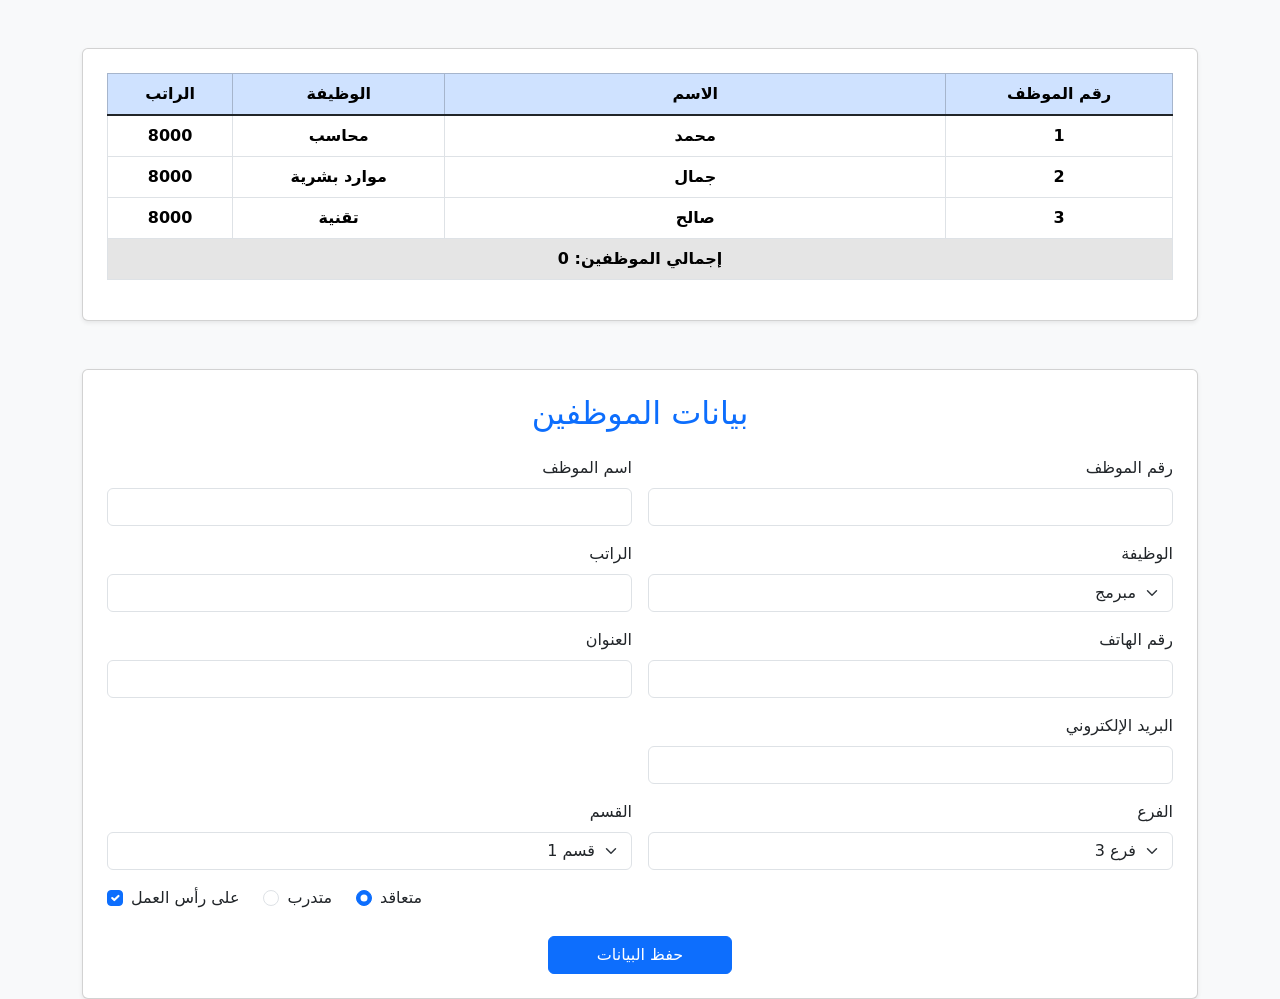
==== 3rdTask/index.html @ d722386a "Upload 3rd Task" ====
<!DOCTYPE html>
<html lang="ar" dir="rtl">
<head>
  <meta charset="UTF-8">
  <meta name="viewport" content="width=device-width, initial-scale=1.0">
  <title>بيانات الموظفين</title>
  <link
    href="https://cdn.jsdelivr.net/npm/bootstrap@5.3.8/dist/css/bootstrap.min.css"
    rel="stylesheet"
    integrity="sha384-sRIl4kxILFvY47J16cr9ZwB07vP4J8+LH7qKQnuqkuIAvNWLzeN8tE5YBujZqJLB"
    crossorigin="anonymous"
  >
</head>
<body class="bg-light">

  <header></header>

  <main>

    <!-- جدول بيانات الموظفين -->
    <section class="container mt-5">
      <div class="card shadow-sm p-4">
        <table class="table table-hover table-bordered text-center fw-bold">
          <thead class="table-primary">
            <tr>
              <th scope="col">رقم الموظف</th>
              <th scope="col" style="width: 45ch">الاسم</th>
              <th scope="col">الوظيفة</th>
              <th scope="col">الراتب</th>
            </tr>
          </thead>
          <tbody class="table-group-divider">
            <tr>
              <td>1</td>
              <td>محمد</td>
              <td>محاسب</td>
              <td>8000</td>
            </tr>
            <tr>
              <td>2</td>
              <td>جمال</td>
              <td>موارد بشرية</td>
              <td>8000</td>
            </tr>
            <tr>
              <td>3</td>
              <td>صالح</td>
              <td>تقنية</td>
              <td>8000</td>
            </tr>
          </tbody>
          <tfoot>
            <tr class="table-active fw-bold">
              <td colspan="4">
                إجمالي الموظفين: <span id="total">0</span>
              </td>
            </tr>
          </tfoot>
        </table>
      </div>
    </section>

    <!-- نموذج إضافة موظف -->
    <section class="container mt-5">
      <div class="card shadow-sm p-4">
        <h2 class="text-center mb-4 text-primary">بيانات الموظفين</h2>

        <form id="employeeForm">

          <div class="row g-3 mb-3">
            <div class="col-md-6">
              <label for="empId" class="form-label">رقم الموظف</label>
              <input type="text" id="empId" name="empId" class="form-control text-end">
            </div>
            <div class="col-md-6">
              <label for="empName" class="form-label">اسم الموظف</label>
              <input type="text" id="empName" name="empName" class="form-control text-end">
            </div>
          </div>

          <div class="row g-3 mb-3">
            <div class="col-md-6">
              <label for="jobTitle" class="form-label">الوظيفة</label>
              <select id="jobTitle" name="jobTitle" class="form-select text-end">
                <option value="programmer">مبرمج</option>
                <option value="accountant">محاسب</option>
                <option value="manager">مدير</option>
              </select>
            </div>
            <div class="col-md-6">
              <label for="salary" class="form-label">الراتب</label>
              <input type="number" id="salary" name="salary" class="form-control text-end" min="0">
            </div>
          </div>

          <div class="row g-3 mb-3">
            <div class="col-md-6">
              <label for="phone" class="form-label">رقم الهاتف</label>
              <input type="tel" id="phone" name="phone" class="form-control text-end">
            </div>
            <div class="col-md-6">
              <label for="address" class="form-label">العنوان</label>
              <input type="text" id="address" name="address" class="form-control text-end">
            </div>
          </div>

          <div class="row g-3 mb-3">
            <div class="col-md-6">
              <label for="email" class="form-label">البريد الإلكتروني</label>
              <input type="email" id="email" name="email" class="form-control text-end">
            </div>
          </div>

          <div class="row g-3 mb-3">
            <div class="col-md-6">
              <label for="branch" class="form-label">الفرع</label>
              <select id="branch" name="branch" class="form-select text-end">
                <option value="1">فرع 1</option>
                <option value="2">فرع 2</option>
                <option value="3" selected>فرع 3</option>
              </select>
            </div>
            <div class="col-md-6">
              <label for="department" class="form-label">القسم</label>
              <select id="department" name="department" class="form-select text-end">
                <option value="1" selected>قسم 1</option>
                <option value="2">قسم 2</option>
                <option value="3">قسم 3</option>
              </select>
            </div>
          </div>

          <div class="row g-3 mb-4">
            <div class="col-12 d-flex justify-content-end gap-4">
              <div class="form-check">
                <input class="form-check-input" type="radio" name="empType" id="contracted" value="contracted" checked>
                <label class="form-check-label" for="contracted">متعاقد</label>
              </div>
              <div class="form-check">
                <input class="form-check-input" type="radio" name="empType" id="trainee" value="trainee">
                <label class="form-check-label" for="trainee">متدرب</label>
              </div>
              <div class="form-check">
                <input class="form-check-input" type="checkbox" id="onPayroll" name="onPayroll" checked>
                <label class="form-check-label" for="onPayroll">على رأس العمل</label>
              </div>
            </div>
          </div>

          <div class="d-flex justify-content-center">
            <button type="submit" class="btn btn-primary px-5">حفظ البيانات</button>
          </div>

        </form>
      </div>
    </section>

  </main>

  <footer></footer>

  <script
    src="https://cdn.jsdelivr.net/npm/bootstrap@5.3.8/dist/js/bootstrap.bundle.min.js"
    integrity="sha384-..."
    crossorigin="anonymous"
  ></script>

  <script>
    document.addEventListener('DOMContentLoaded', () => {
      const rows = document.querySelectorAll('#employeesTable tbody tr');
      document.getElementById('total').textContent = rows.length;
    });
  </script>

</body>
</html>
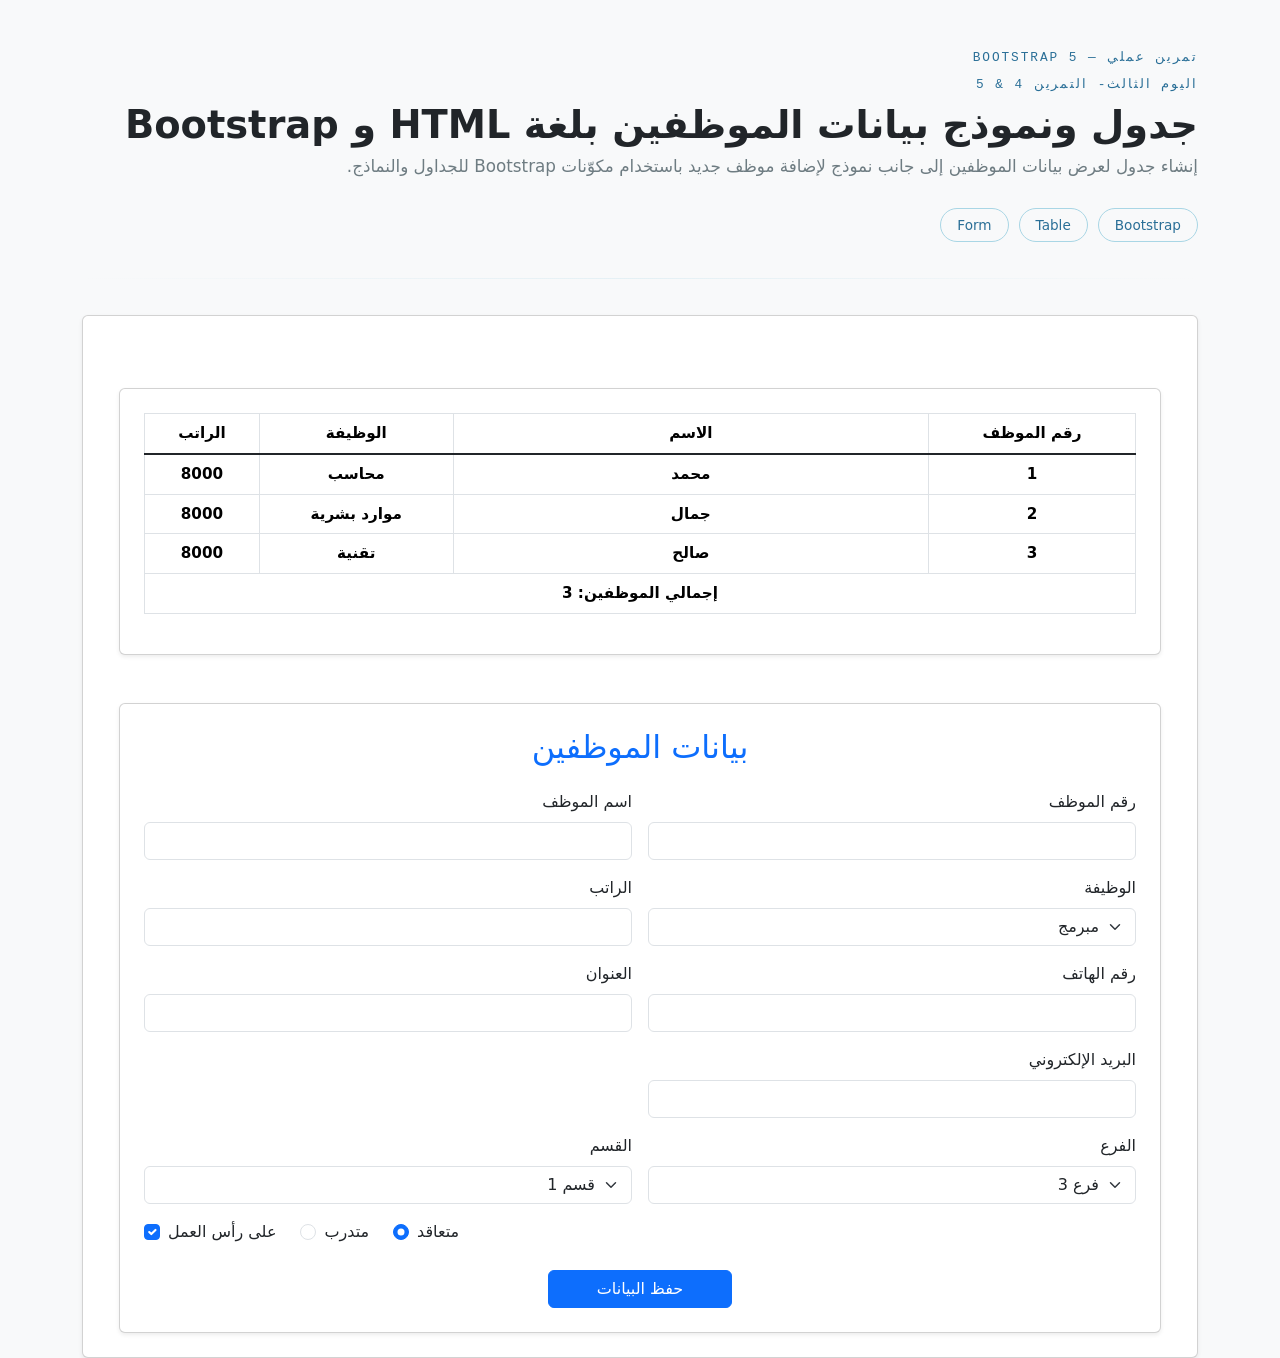
==== commit 174ec2fb: "Fix and update HTML/CSS/JS errors" ====
--- a/3rdTask/index.html
+++ b/3rdTask/index.html
@@ -4,6 +4,7 @@
   <meta charset="UTF-8">
   <meta name="viewport" content="width=device-width, initial-scale=1.0">
   <title>بيانات الموظفين</title>
+  <link rel="stylesheet" href="Assets/CSS/style.css">
   <link
     href="https://cdn.jsdelivr.net/npm/bootstrap@5.3.8/dist/css/bootstrap.min.css"
     rel="stylesheet"
@@ -16,12 +17,30 @@
   <header></header>
 
   <main>
+ <section class="container mt-5">
+        <div class="exercise-shell">
+            <div class="exercise-eyebrow">تمرين عملي — Bootstrap 5</div>
+            <div class="exercise-eyebrow">اليوم الثالث- التمرين 4 & 5</div>
+            <h1 class="exercise-title">جدول ونموذج بيانات الموظفين بلغة HTML و Bootstrap</h1>
+            <p class="exercise-subtitle">
+                إنشاء جدول لعرض بيانات الموظفين إلى جانب نموذج لإضافة موظف جديد
+                باستخدام مكوّنات Bootstrap للجداول والنماذج.
+            </p>
+ 
+            <div class="exercise-meta">
+                <span>Bootstrap</span>
+                <span>Table</span>
+                <span>Form</span>
+            </div>
+ 
+            <hr class="exercise-divider">
+   <div class="card shadow-sm p-4">
 
     <!-- جدول بيانات الموظفين -->
     <section class="container mt-5">
       <div class="card shadow-sm p-4">
         <table class="table table-hover table-bordered text-center fw-bold">
-          <thead class="table-primary">
+          <thead>
             <tr>
               <th scope="col">رقم الموظف</th>
               <th scope="col" style="width: 45ch">الاسم</th>
@@ -50,7 +69,7 @@
             </tr>
           </tbody>
           <tfoot>
-            <tr class="table-active fw-bold">
+            <tr class="fw-bold">
               <td colspan="4">
                 إجمالي الموظفين: <span id="total">0</span>
               </td>
@@ -153,6 +172,7 @@
 
         </form>
       </div>
+      </div>
     </section>
 
   </main>
@@ -164,13 +184,8 @@
     integrity="sha384-..."
     crossorigin="anonymous"
   ></script>
+<script src="Assets/Js/script.js"></script>
 
-  <script>
-    document.addEventListener('DOMContentLoaded', () => {
-      const rows = document.querySelectorAll('#employeesTable tbody tr');
-      document.getElementById('total').textContent = rows.length;
-    });
-  </script>
 
 </body>
 </html>
--- a/3rdTask/Assets/CSS/style.css
+++ b/3rdTask/Assets/CSS/style.css
@@ -0,0 +1,60 @@
+:root {
+    --accent: #2A6F97;
+    --accent-light: #A9D6E5;
+    --muted: #6E7C82;
+}
+
+.exercise-eyebrow {
+    font-family: 'JetBrains Mono', monospace;
+    font-size: 0.8rem;
+    letter-spacing: 0.15em;
+    color: var(--accent);
+    text-transform: uppercase;
+    margin-bottom: 8px;
+}
+
+.exercise-title {
+    font-weight: 900;
+    font-size: clamp(1.6rem, 4vw, 2.4rem);
+    margin-bottom: 6px;
+}
+
+.exercise-subtitle {
+    color: var(--muted);
+    font-size: 1.05rem;
+    margin-bottom: 28px;
+}
+
+.exercise-meta {
+    display: flex;
+    flex-wrap: wrap;
+    gap: 10px;
+    margin-bottom: 32px;
+}
+
+.exercise-meta span {
+background: var(--card-bg);
+border: 1px solid var(--accent-light);
+color: var(--accent);
+border-radius: 999px;
+padding: 6px 16px;
+font-size: 0.85rem;
+font-weight: 500;
+}
+.exercise-divider {
+    border: none;
+    height: 1px;
+    background: linear-gradient(to left, transparent, var(--accent-light), transparent);
+    margin: 36px 0;
+}
+.table {
+    font-size: 0.95rem;
+}
+
+.table th, .table td {
+    vertical-align: middle;
+}
+.employees-table-wrapper {
+    max-width: 700px;
+    margin: 0 auto;
+}
